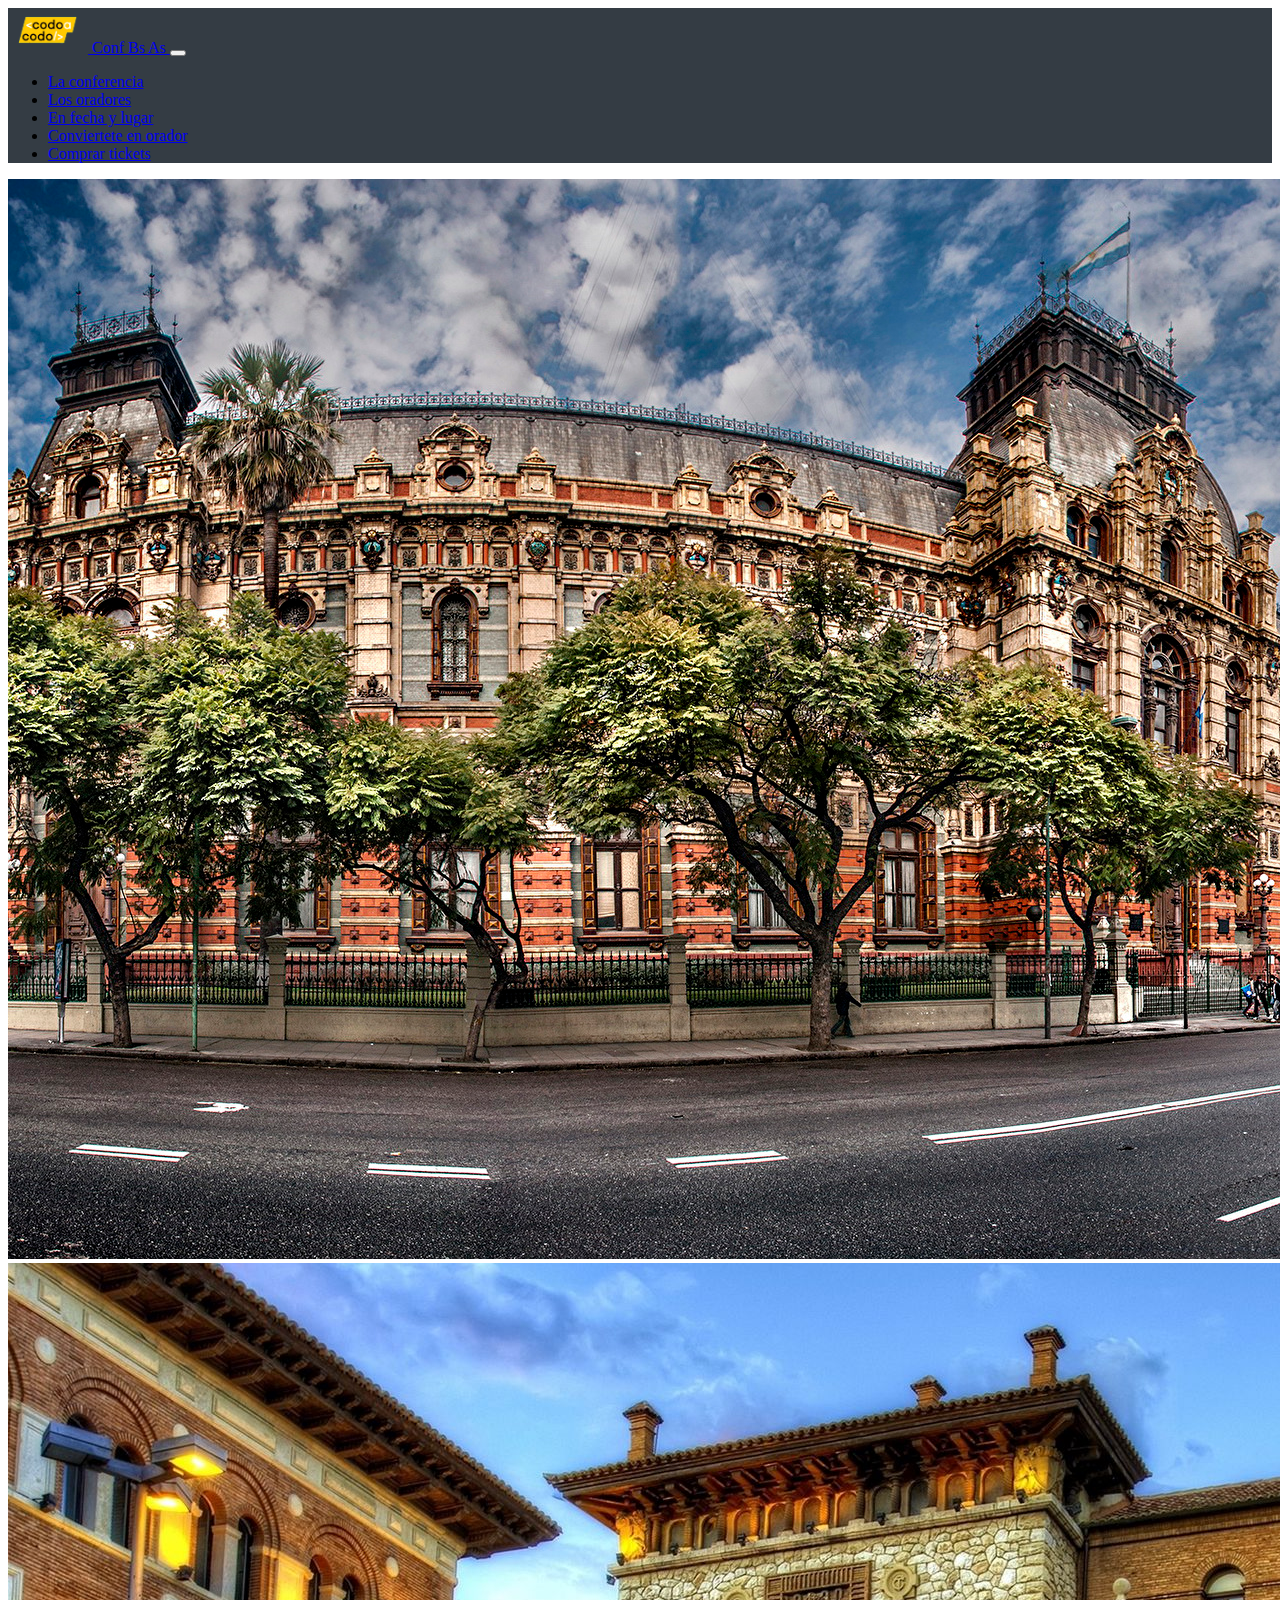
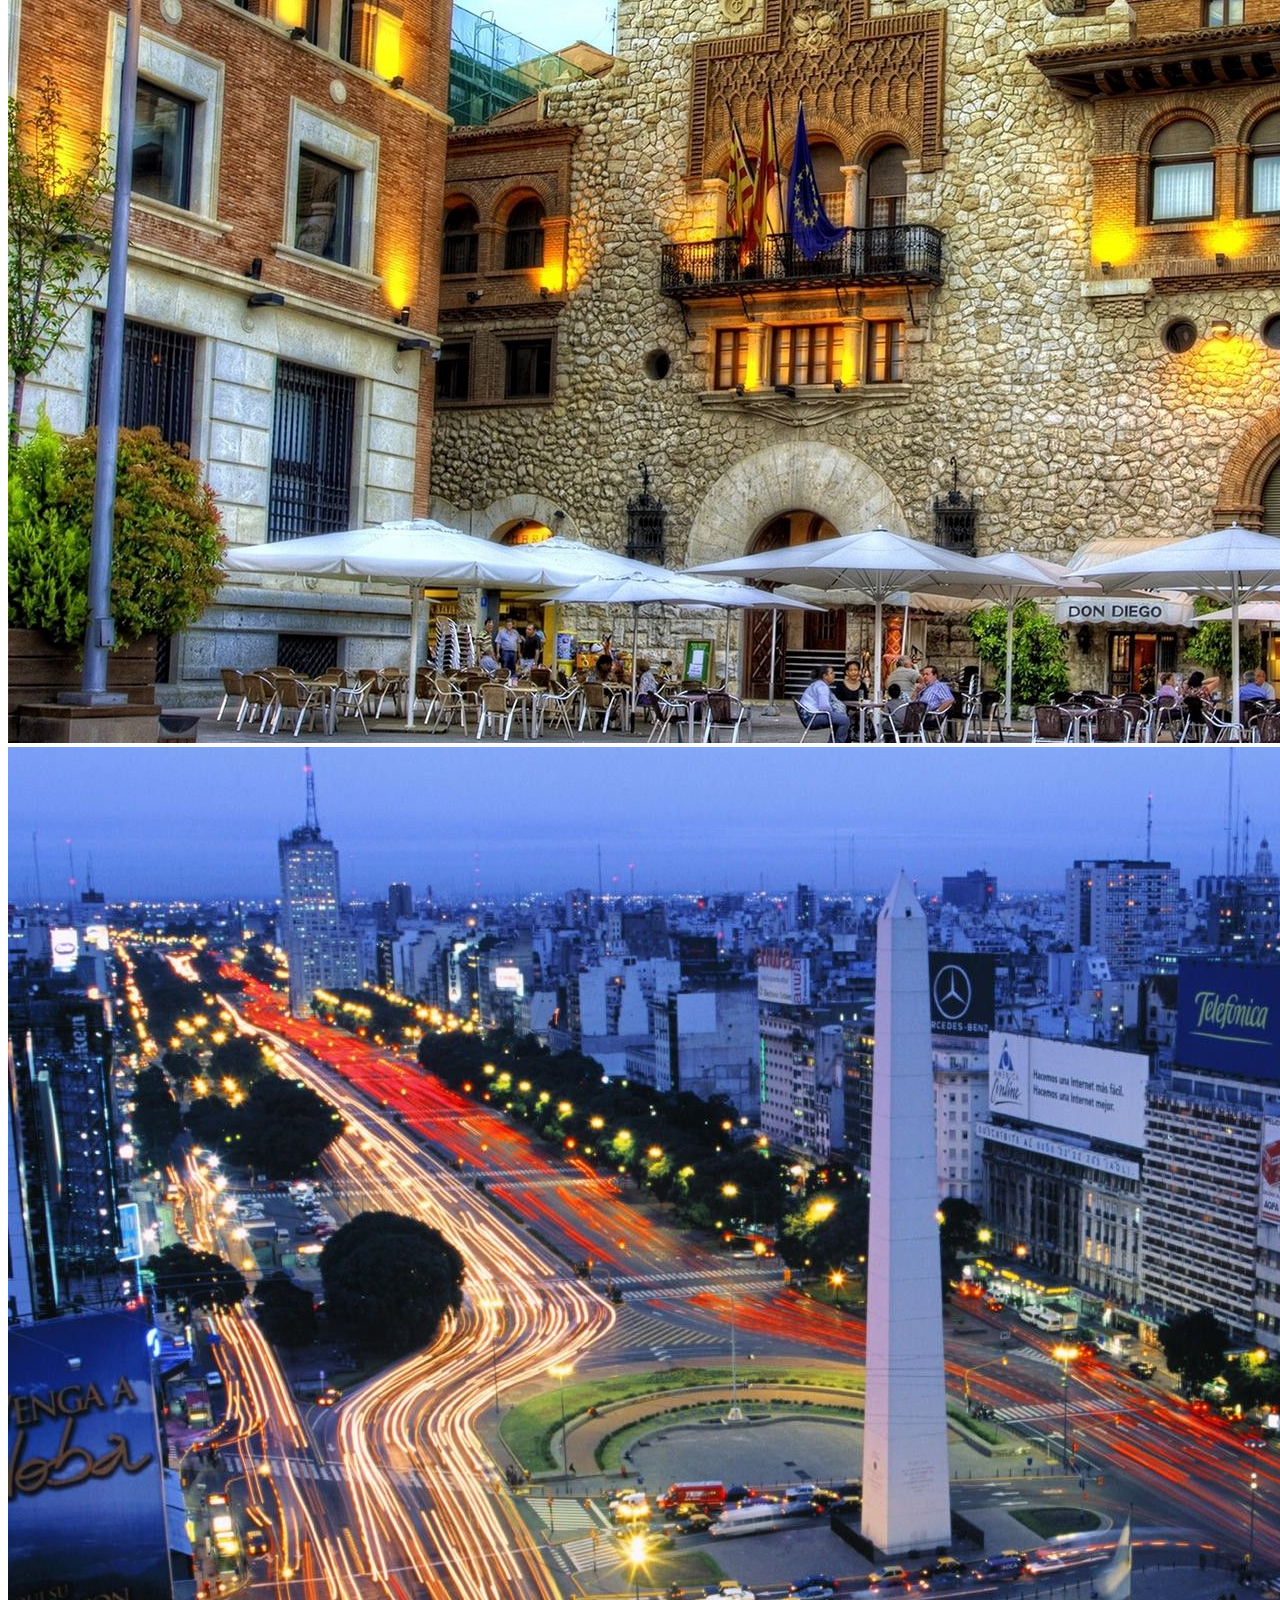
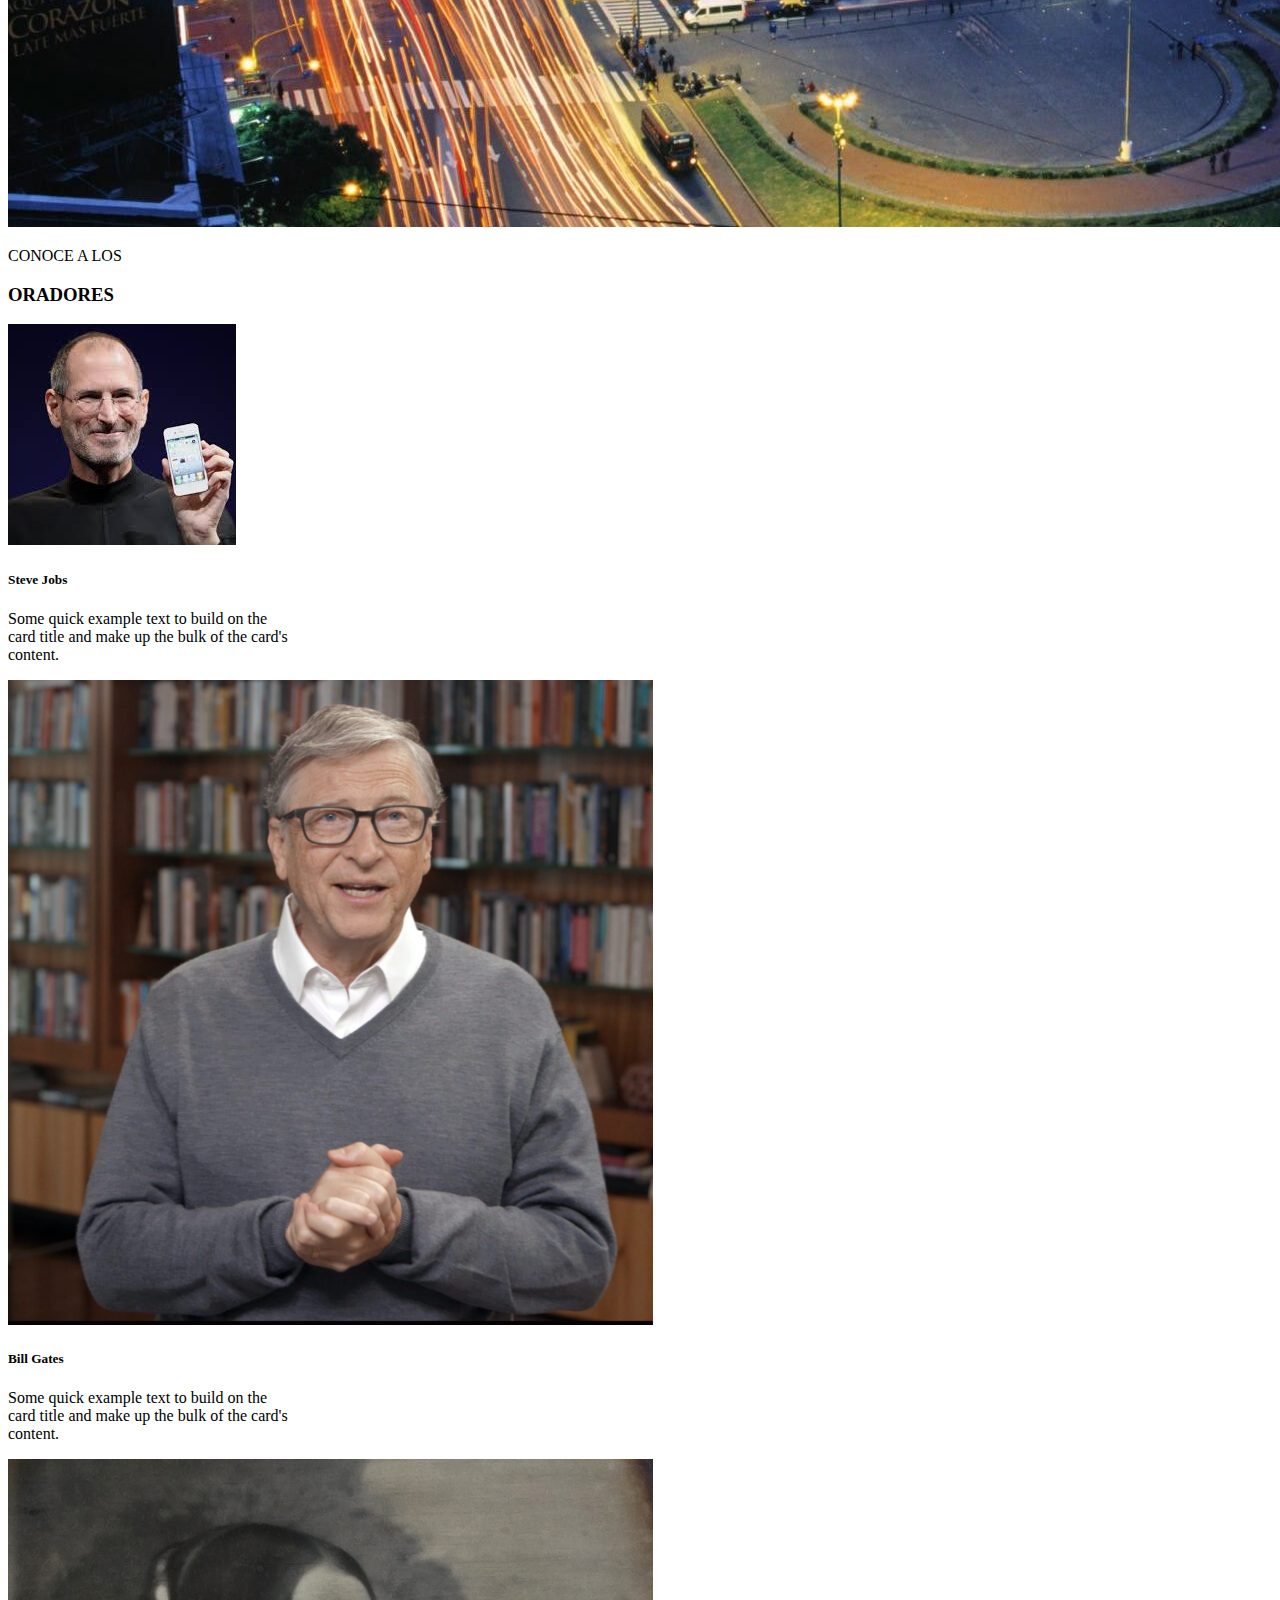
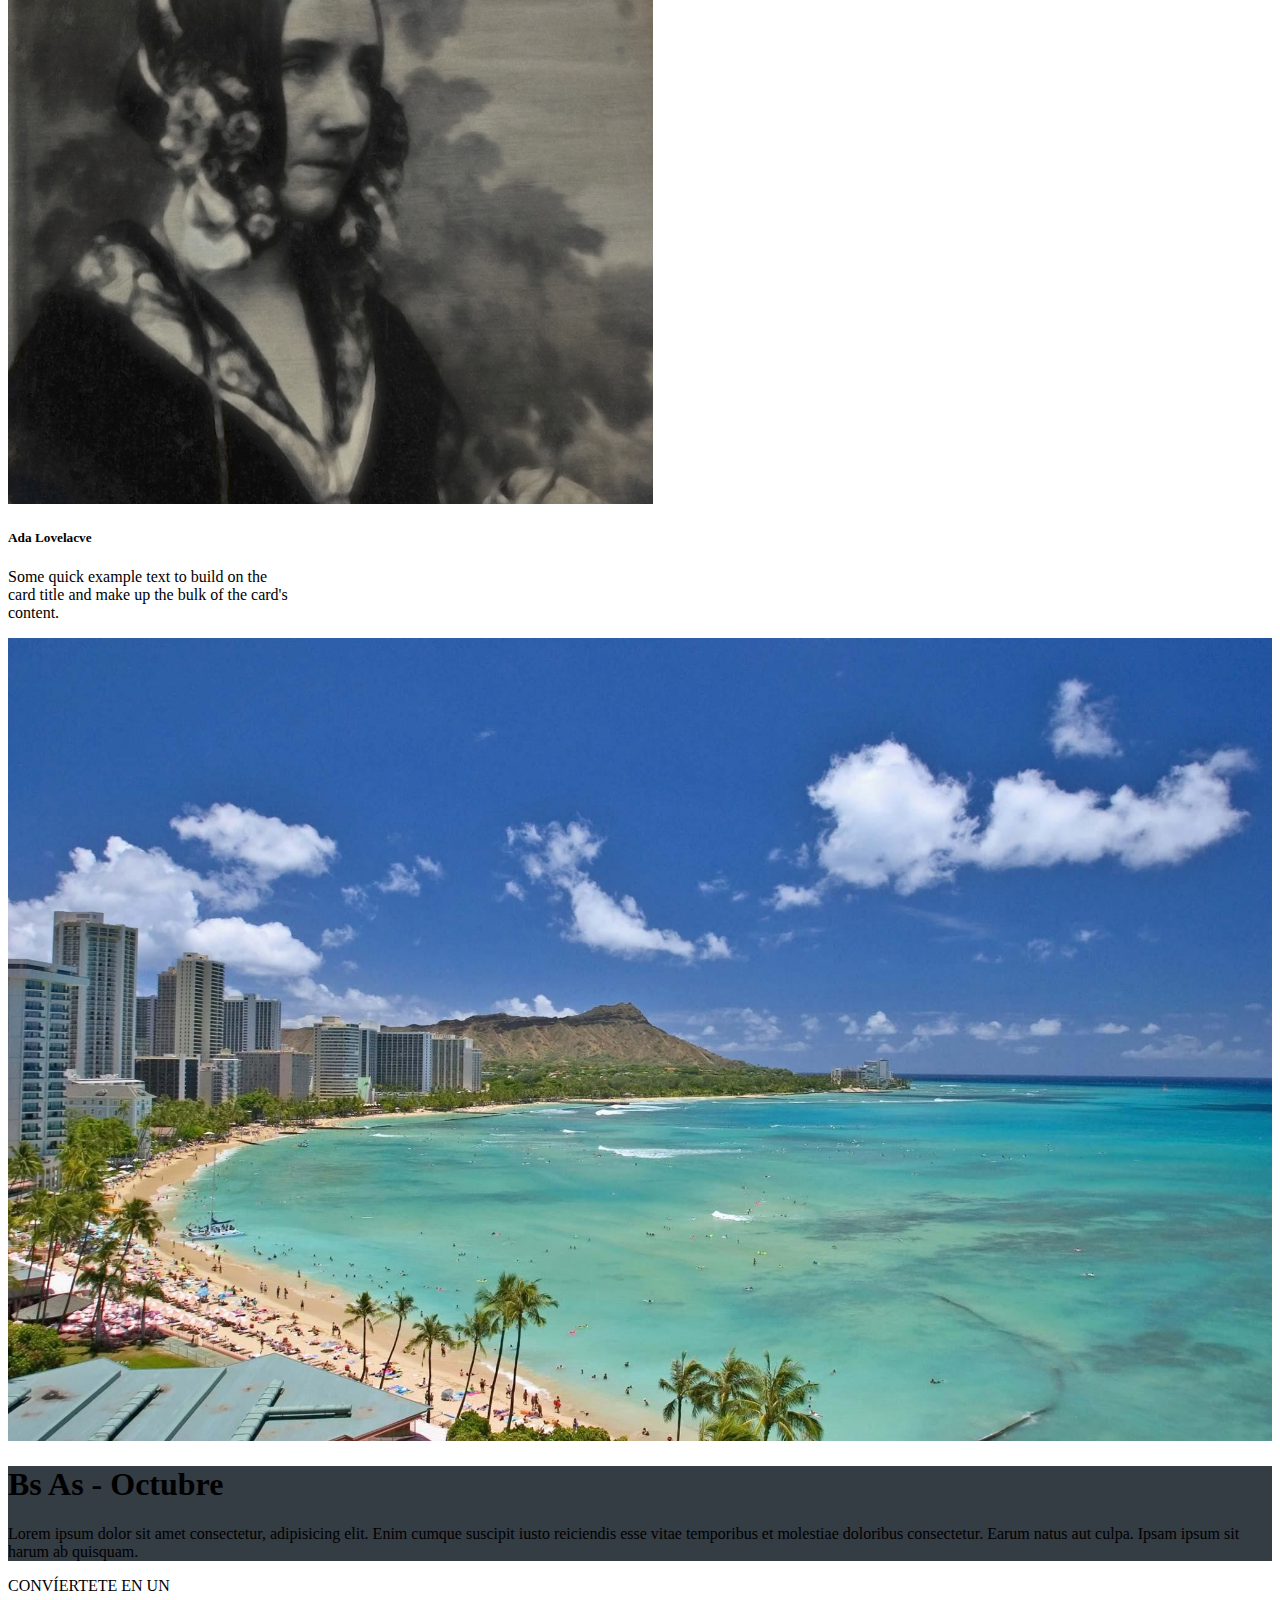
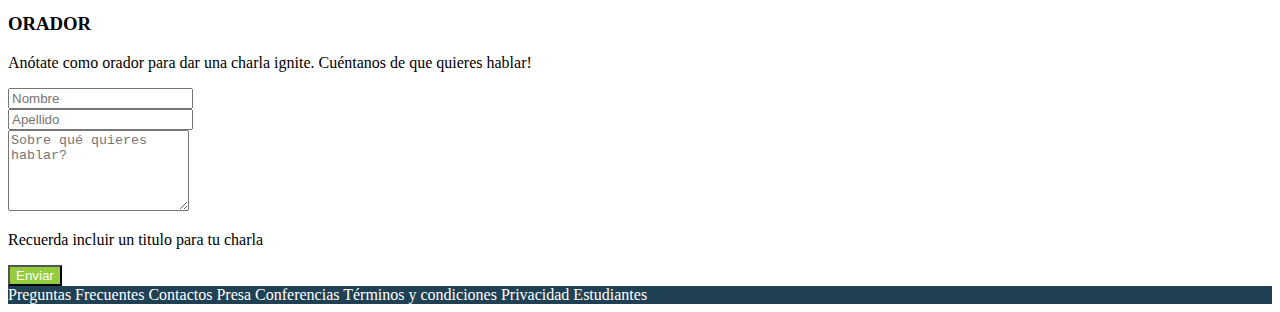
==== index.html @ ca550d50 "Primer commit" ====
<!DOCTYPE html>
<html lang="en">

<head>
    <meta charset="UTF-8">
    <meta http-equiv="X-UA-Compatible" content="IE=edge">
    <meta name="viewport" content="width=device-width, initial-scale=1.0">
    <title>Integrador</title>
    <link href="https://cdn.jsdelivr.net/npm/bootstrap@5.3.0-alpha3/dist/css/bootstrap.min.css" rel="stylesheet"
        integrity="sha384-KK94CHFLLe+nY2dmCWGMq91rCGa5gtU4mk92HdvYe+M/SXH301p5ILy+dN9+nJOZ" crossorigin="anonymous">
    <link rel="stylesheet" href="style.css">
</head>

<body>

    <header>
        <!-- BARRA DE NAVEGACION -->
        <nav class="navbar navbar-expand-lg bg-gris-oscuro bg-gradient text-white fixed-top">
            <div class="container-fluid">
                <a class="navbar-brand d-flex align-items-center mx-5 text-white fw-bold-50" href="#">
                    <img src="./img/codoacodo.png" alt="Logo" width="80" height="45" class="align-text-center">
                    Conf Bs As
                </a>
                <button class="navbar-toggler" type="button" data-bs-toggle="collapse" data-bs-target="#navbarNav"
                    aria-controls="navbarNav" aria-expanded="false" aria-label="Toggle navigation">
                    <span class="navbar-toggler-icon"></span>
                </button>
                <div class="collapse navbar-collapse d-flex justify-content-end mx-5" id="navbarNav">
                    <ul class="navbar-nav">
                        <li class="nav-item">
                            <a class="nav-link active text-white fw-bold-75" aria-current="page" href="#">La
                                conferencia</a>
                        </li>
                        <li class="nav-item">
                            <a href="#" class="nav-link text-white-50 fw-bold-75">Los oradores</a>
                        </li>
                        <li class="nav-item">
                            <a href="#" class="nav-link text-white-50 fw-bold-75">En fecha y lugar</a>
                        </li>
                        <li class="nav-item">
                            <a href="#" class="nav-link text-white-50 fw-bold-75">Conviertete en orador</a>
                        </li>
                        <li class="nav-item">
                            <a href="#" class="nav-link text-success fw-bold">Comprar tickets</a>
                        </li>
                    </ul>
                </div>
            </div>
        </nav>
    </header>

    <main>
        <!-- CARRUSEL -->
        <div id="carouselExampleSlidesOnly" class="carousel slide" data-bs-ride="carousel">
            <div class="carousel-inner">
                <div class="carousel-item active">
                    <img src="./img/ba1.jpg" class="d-block w-100" alt="...">
                </div>
                <div class="carousel-item">
                    <img src="./img/ba2.jpg" class="d-block w-100" alt="...">
                </div>
                <div class="carousel-item">
                    <img src="./img/ba3.jpg" class="d-block w-100" alt="...">
                </div>
            </div>
        </div>

        <div class="text-center mt-3">
            <p>CONOCE A LOS</p>
            <H3>ORADORES</H3>
        </div>

        <!-- CARDS -->
        <div class="d-flex flex-column align-items-center flex-md-row justify-content-md-center mt-3">
            <div class="card m-2" style="width: 18rem;">
                <img src="./img/steve.jpg" class="card-img-top" alt="...">
                <div class="card-body">
                    <h5 class="card-title">Steve Jobs</h5>
                    <p class="card-text">Some quick example text to build on the card title and make up the bulk of the
                        card's content.</p>
                </div>
            </div>
            <div class="card m-2" style="width: 18rem;">
                <img src="./img/bill.jpg" class="card-img-top" alt="...">
                <div class="card-body">
                    <h5 class="card-title">Bill Gates</h5>
                    <p class="card-text">Some quick example text to build on the card title and make up the bulk of the
                        card's content.</p>
                </div>
            </div>
            <div class="card m-2" style="width: 18rem;">
                <img src="./img/ada.jpeg" class="card-img-top" alt="...">
                <div class="card-body">
                    <h5 class="card-title">Ada Lovelacve</h5>
                    <p class="card-text">Some quick example text to build on the card title and make up the bulk of the
                        card's content.</p>
                </div>
            </div>
        </div>
        
        <div class="d-flex flex-column align-items-center col-12 flex-md-row justify-content-md-center mt-5 mb-5">
            <div class="col-12 col-md-6">
                <img src="./img/honolulu.jpg" alt="honolulu" width="100%">
            </div>
    
            <div class="col-12 col-md-6 bg-gris-oscuro bg-gradient text-light p-3">
                <h1>Bs As - Octubre</h1>
                    <p>Lorem ipsum dolor sit amet consectetur, adipisicing elit. Enim cumque suscipit iusto reiciendis esse
                        vitae temporibus et molestiae doloribus consectetur. Earum natus aut culpa. Ipsam ipsum sit harum ab
                        quisquam.</p>
            </div>            
        </div>

        <div>
            <div class="text-center mt-3">
                <p>CONVÍERTETE EN UN</p>
                <H3>ORADOR</H3>
                <p class="mx-3">Anótate como orador para dar una charla ignite. Cuéntanos de que quieres hablar!</p>
            </div>

            <!-- FORMULARIO -->
            <div class="d-flex flex-column align-items-center col-12">
                <div class="d-flex col-8 justify-content-between">
                    <div class="mb-3 col-5">
                        <input type="text" class="form-control" id="exampleFormControlInput1" placeholder="Nombre">
                    </div>
                    <div class="mb-3 col-5">
                        <input type="text" class="form-control" id="exampleFormControlInput2" placeholder="Apellido">
                    </div>
                </div>
                <div class="mb-3 col-8">
                    <textarea class="form-control" id="exampleFormControlTextarea1" rows="5"
                        placeholder="Sobre qué quieres hablar?"></textarea>
                </div>
                <div class="fs-6 col-8">
                    <p>Recuerda incluir un titulo para tu charla</p>
                </div>
                <button type="button" class=" btn btn-verde mb-3 col-5 fw-low fs-4">Enviar</button>
            </div>
        </div>
    </main>

    <footer class="bg-azul-oscuro col-md-12 d-flex justify-content-center mt-5">
        <div class="d-flex flex-column col-md-8 text-center fw-medium fs-5 flex-md-row align-items-md-center p-3">
            <a class="text-a mb-3 mx-3" href="#">Preguntas Frecuentes</a>
            <a class="text-a mb-3 mx-3" href="#">Contactos</a>
            <a class="text-a mb-3 mx-3" href="#">Presa</a>
            <a class="text-a mb-3 mx-3" href="#">Conferencias</a>
            <a class="text-a mb-3 mx-3" href="#">Términos y condiciones</a>
            <a class="text-a mb-3 mx-3" href="#">Privacidad</a>
            <a class="text-a mb-3 mx-3" href="#">Estudiantes</a>
        </div>
    </footer>

    <script src="https://cdn.jsdelivr.net/npm/bootstrap@5.3.0-alpha3/dist/js/bootstrap.bundle.min.js"
        integrity="sha384-ENjdO4Dr2bkBIFxQpeoTz1HIcje39Wm4jDKdf19U8gI4ddQ3GYNS7NTKfAdVQSZe"
        crossorigin="anonymous"></script>
</body>

</html>
---- style.css ----
.bg-gris-oscuro {
    background-color: #343c44;
}

.bg-azul-oscuro {
    background-color: #204054;
    color: white;
}

.text-a {
    text-decoration: none;
    color: white;
}

.btn-verde {
    background-color: #94cc3c;
    color: white;
}

.btn-verde:hover {
    opacity: 95%;
    color: gray;
    background-color: #94cc3c;
}

.btn-verde:active {
    opacity: 95%;
    color: gray;
    background-color: #94cc3c;
}
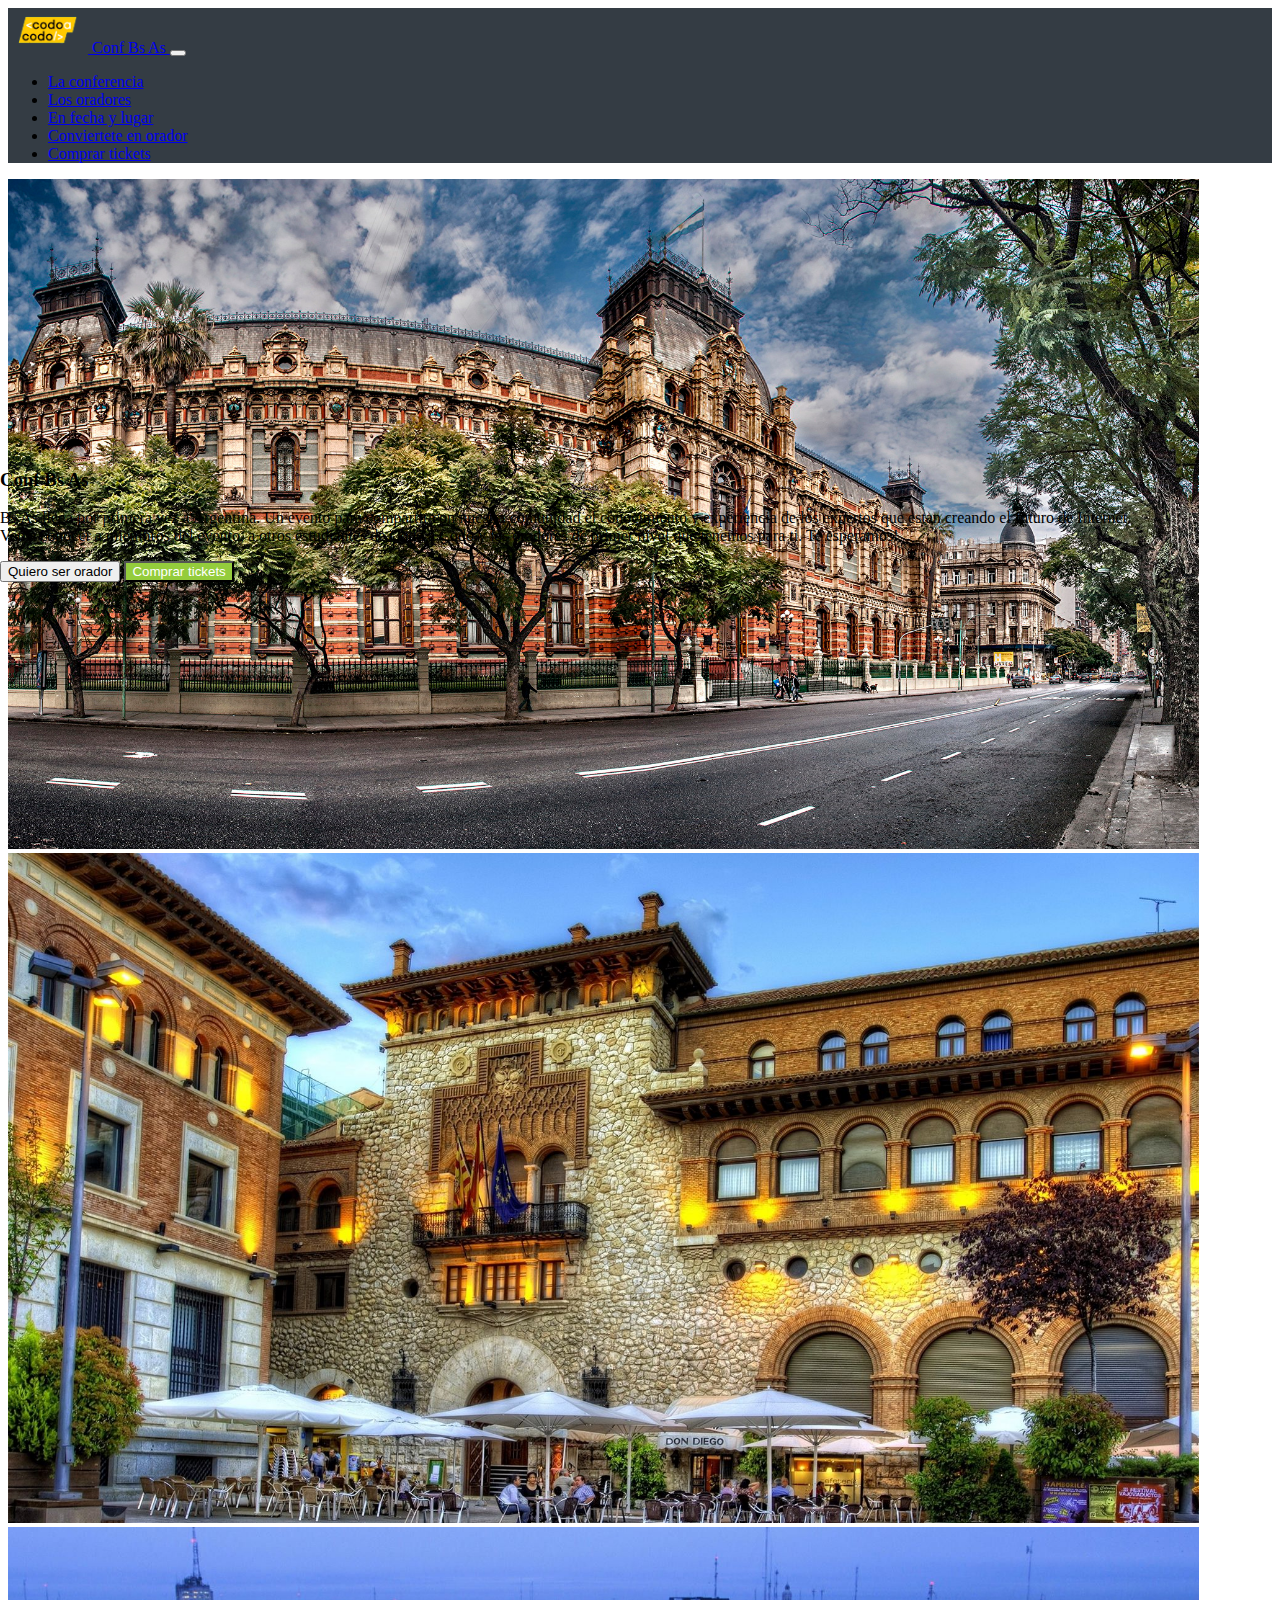
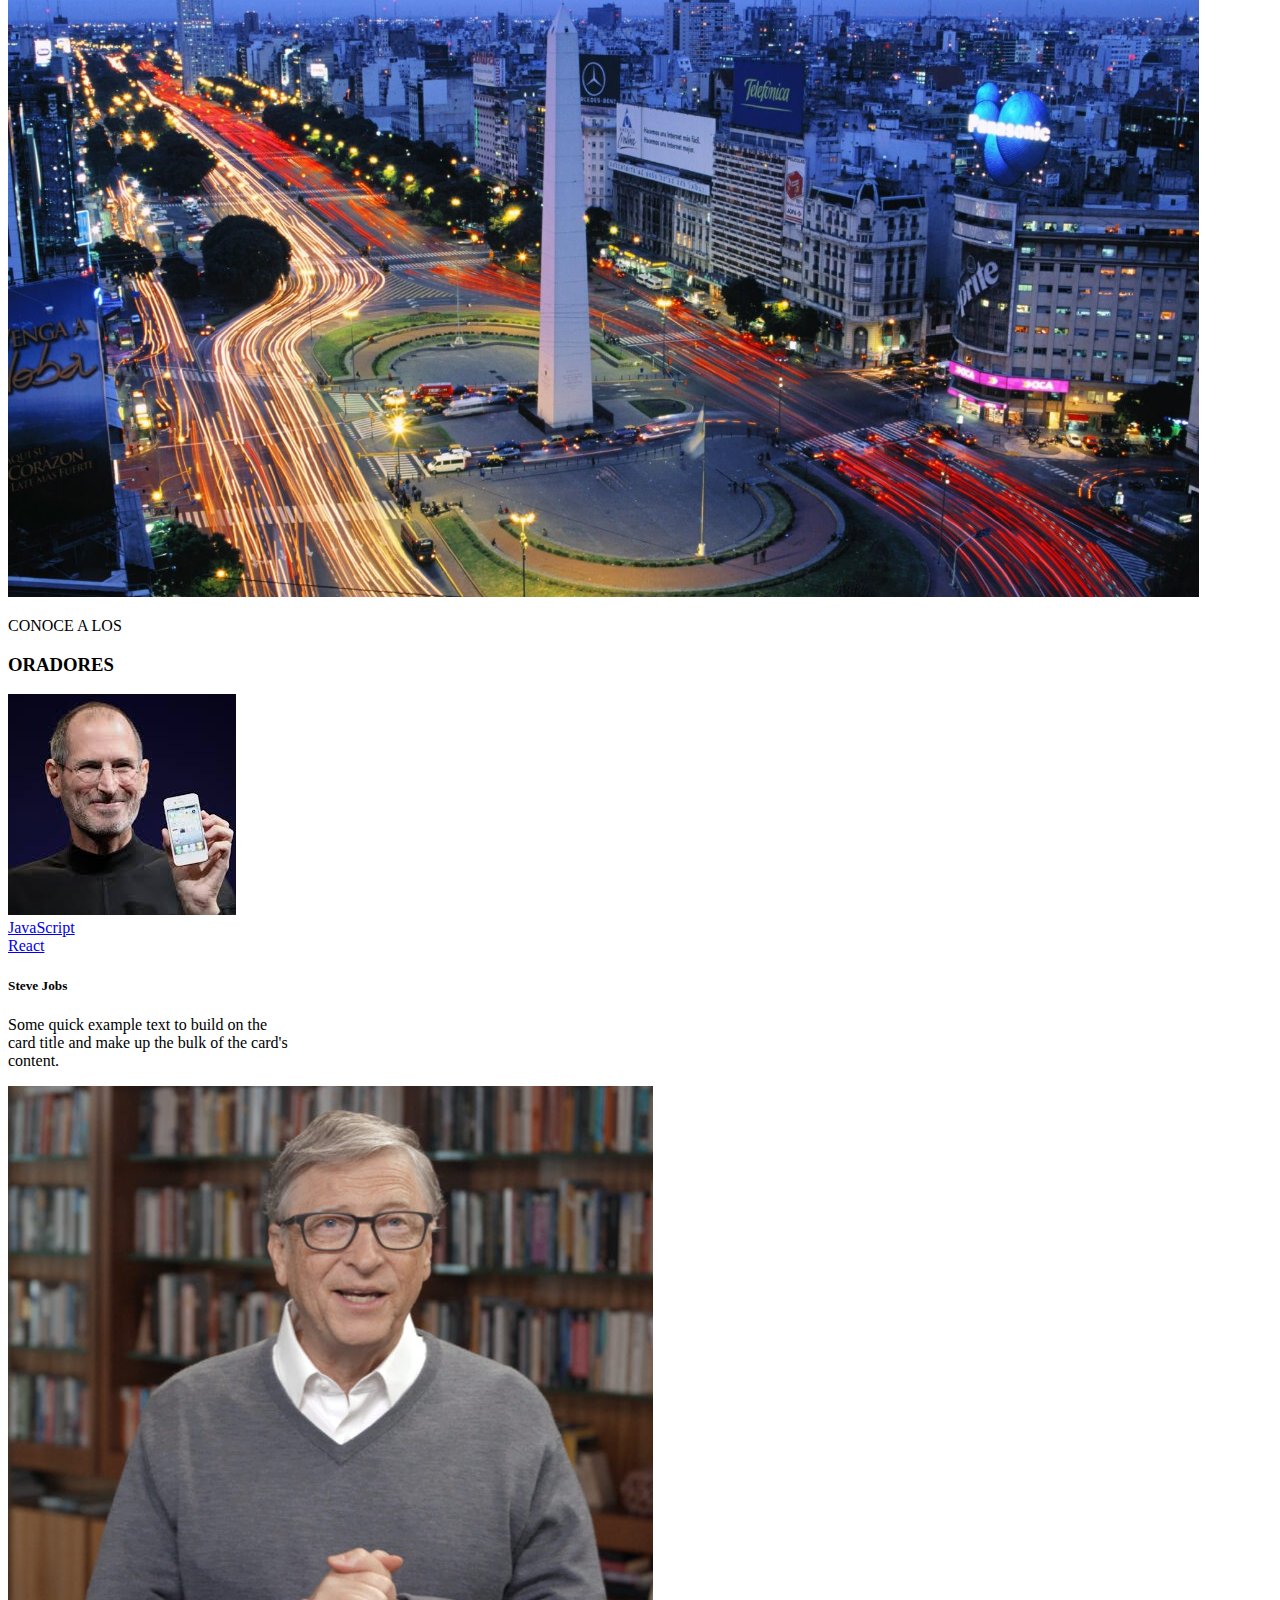
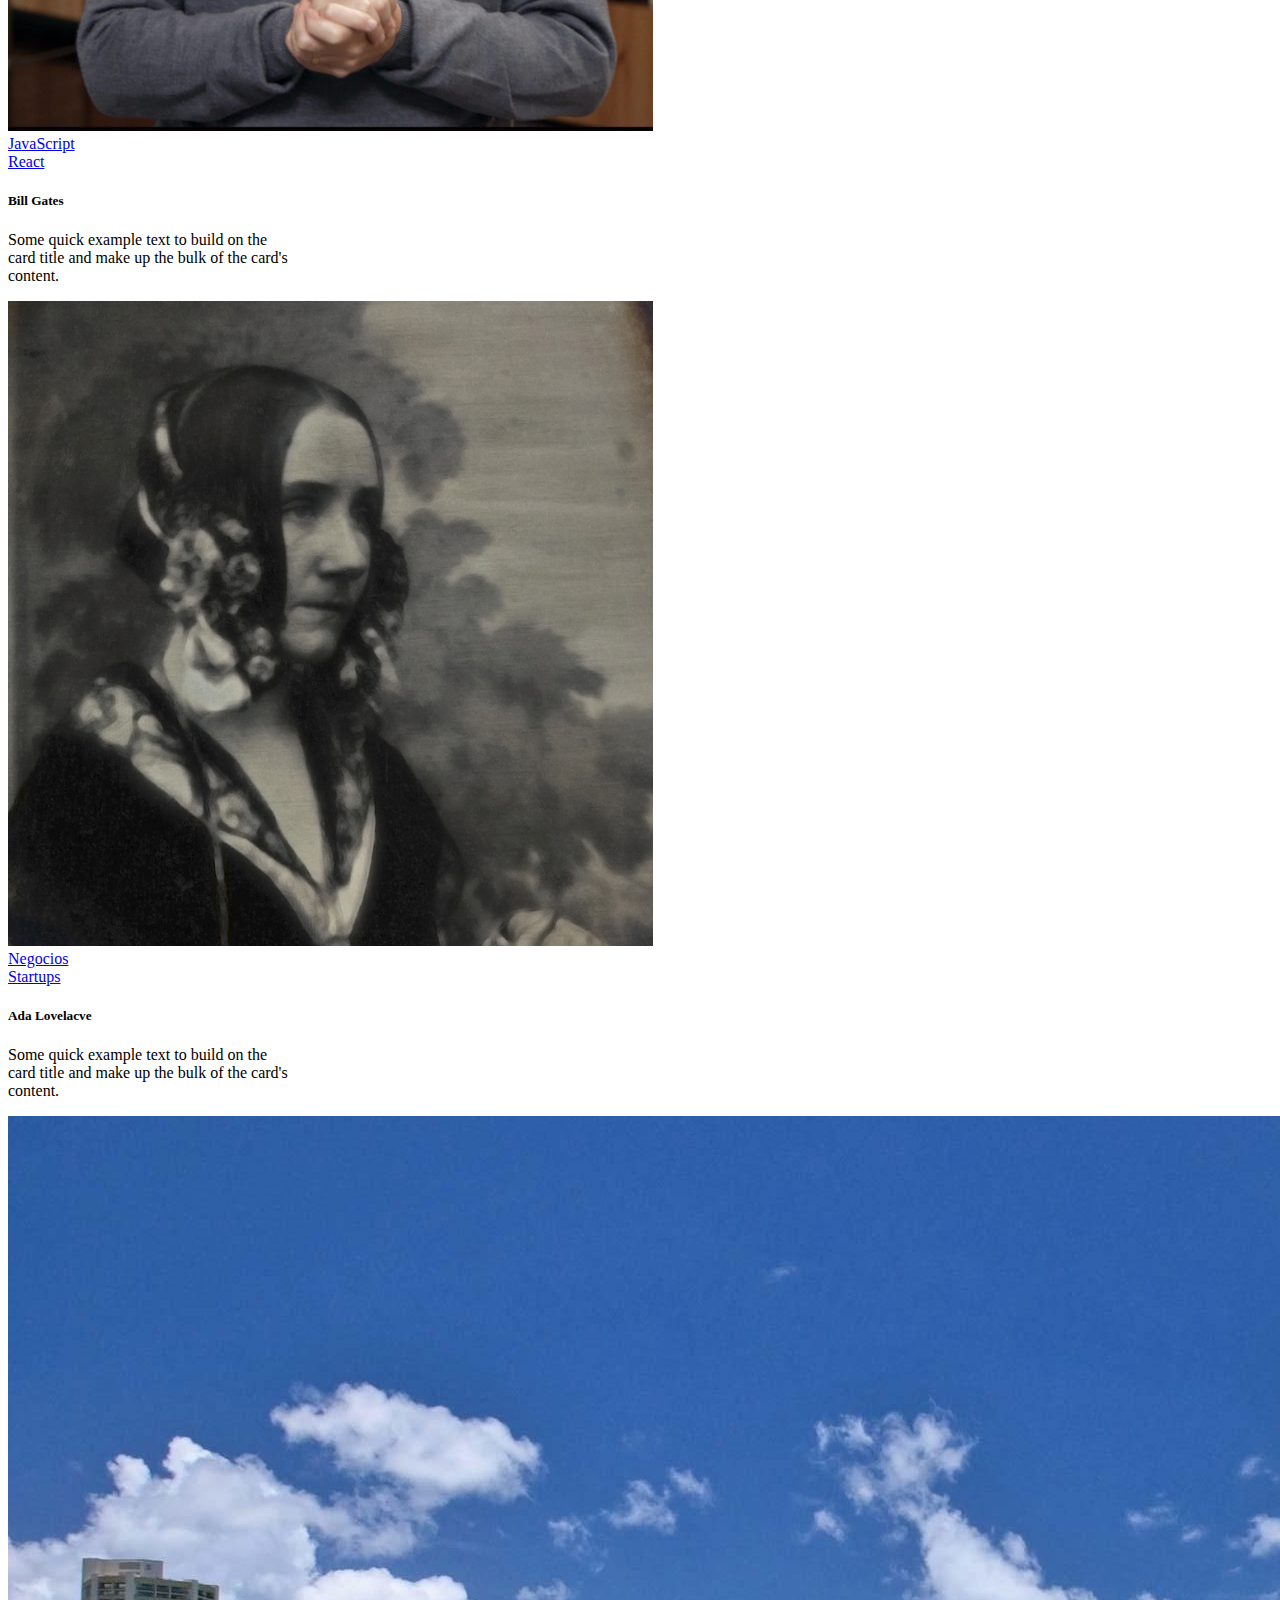
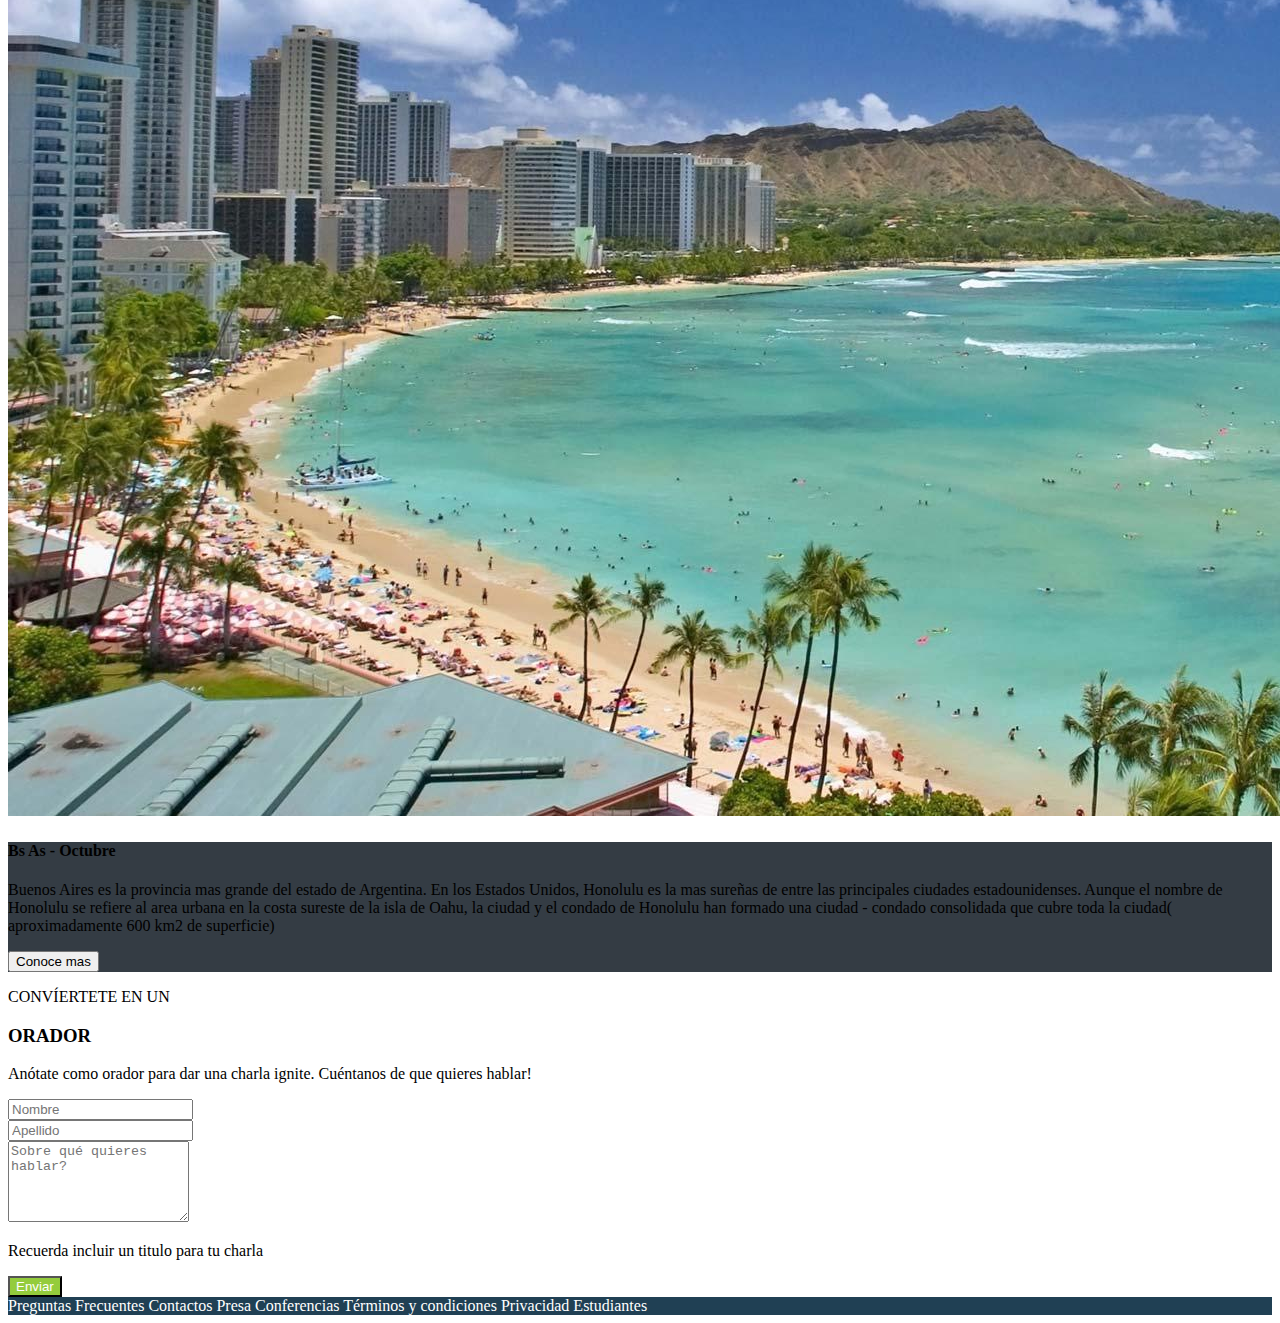
==== commit f93d5086: "Trabajo terminado" ====
--- a/index.html
+++ b/index.html
@@ -6,6 +6,7 @@
     <meta http-equiv="X-UA-Compatible" content="IE=edge">
     <meta name="viewport" content="width=device-width, initial-scale=1.0">
     <title>Integrador</title>
+    <link rel="shortcut icon" href="./img/codoacodo.png" type="image/x-icon">
     <link href="https://cdn.jsdelivr.net/npm/bootstrap@5.3.0-alpha3/dist/css/bootstrap.min.css" rel="stylesheet"
         integrity="sha384-KK94CHFLLe+nY2dmCWGMq91rCGa5gtU4mk92HdvYe+M/SXH301p5ILy+dN9+nJOZ" crossorigin="anonymous">
     <link rel="stylesheet" href="style.css">
@@ -15,8 +16,9 @@
 
     <header>
         <!-- BARRA DE NAVEGACION -->
+        
         <nav class="navbar navbar-expand-lg bg-gris-oscuro bg-gradient text-white fixed-top">
-            <div class="container-fluid">
+            <div class="container-fluid d-flex justify-content-between">
                 <a class="navbar-brand d-flex align-items-center mx-5 text-white fw-bold-50" href="#">
                     <img src="./img/codoacodo.png" alt="Logo" width="80" height="45" class="align-text-center">
                     Conf Bs As
@@ -25,23 +27,23 @@
                     aria-controls="navbarNav" aria-expanded="false" aria-label="Toggle navigation">
                     <span class="navbar-toggler-icon"></span>
                 </button>
-                <div class="collapse navbar-collapse d-flex justify-content-end mx-5" id="navbarNav">
+                <div class="collapse navbar-collapse justify-content-end text-center mx-5" id="navbarNav">
                     <ul class="navbar-nav">
                         <li class="nav-item">
-                            <a class="nav-link active text-white fw-bold-75" aria-current="page" href="#">La
+                            <a class="nav-link active text-white fw-bold-75 btn-a" aria-current="page" href="#">La
                                 conferencia</a>
                         </li>
                         <li class="nav-item">
-                            <a href="#" class="nav-link text-white-50 fw-bold-75">Los oradores</a>
+                            <a href="#" class="nav-link text-white-50 fw-bold-75 btn-a">Los oradores</a>
                         </li>
                         <li class="nav-item">
-                            <a href="#" class="nav-link text-white-50 fw-bold-75">En fecha y lugar</a>
+                            <a href="#" class="nav-link text-white-50 fw-bold-75 btn-a">En fecha y lugar</a>
                         </li>
                         <li class="nav-item">
-                            <a href="#" class="nav-link text-white-50 fw-bold-75">Conviertete en orador</a>
+                            <a href="#" class="nav-link text-white-50 fw-bold-75 btn-a">Conviertete en orador</a>
                         </li>
                         <li class="nav-item">
-                            <a href="#" class="nav-link text-success fw-bold">Comprar tickets</a>
+                            <a href="#" class="nav-link text-success fw-bold btn-a">Comprar tickets</a>
                         </li>
                     </ul>
                 </div>
@@ -50,19 +52,35 @@
     </header>
 
     <main>
+
         <!-- CARRUSEL -->
-        <div id="carouselExampleSlidesOnly" class="carousel slide" data-bs-ride="carousel">
+        <div id="carouselExampleSlidesOnly" class="carousel slide bg-black" data-bs-ride="carousel">
             <div class="carousel-inner">
                 <div class="carousel-item active">
-                    <img src="./img/ba1.jpg" class="d-block w-100" alt="...">
+                    <img src="./img/ba1.jpg" class="d-block w-100 opacity-50" alt="Foto de buenos aires">
                 </div>
                 <div class="carousel-item">
-                    <img src="./img/ba2.jpg" class="d-block w-100" alt="...">
+                    <img src="./img/ba2.jpg" class="d-block w-100 opacity-50" alt="Otra foto de buenos aires">
                 </div>
                 <div class="carousel-item">
-                    <img src="./img/ba3.jpg" class="d-block w-100" alt="...">
+                    <img src="./img/ba3.jpg" class="d-block w-100 opacity-50" alt="Tercera foto de buenos aires">
                 </div>
             </div>
+
+            <div class=" col 8 col-sm-9 col-md-8 col-lg-6 px-20 txt-carrusel text-white text-end ">
+                <h3>Conf Bs As</h3>
+                <p class="fs-6"> Bs As llega por primera vez a Argentina. Un evento para compartir con nuestra comunidad el
+                  conocimiento y experiencia de los expertos que estan creando el futuro de Internet. Ven a conocer a
+                  miembros del evento, a otros estudiantes de Codo a Codo y los oradores de primer nivel que tenemos para
+                  ti. Te esperamos!</p>
+                <div class=" container justify-content-end">
+                  <div class="d-flex justify-content-end">
+                    <button type="button" class="btn btn-outline-light mx-3">Quiero ser orador</button>
+                    <button type="button" class="btn btn-success btn-verde">Comprar tickets</button>
+                  </div>
+                </div>
+              </div>
+            
         </div>
 
         <div class="text-center mt-3">
@@ -70,46 +88,69 @@
             <H3>ORADORES</H3>
         </div>
 
-        <!-- CARDS -->
-        <div class="d-flex flex-column align-items-center flex-md-row justify-content-md-center mt-3">
-            <div class="card m-2" style="width: 18rem;">
-                <img src="./img/steve.jpg" class="card-img-top" alt="...">
+        <!-- CARDS ORADORES-->        
+
+        <div class="d-flex flex-column align-items-center flex-md-row justify-content-md-center mt-3" style="width: 100;">
+            <div class="card m-2 h-100" style="width: 18rem;">
+                <img src="./img/steve.jpg" class="card-img-top" alt="Foto de Steve Jobs">
                 <div class="card-body">
+                    <div>
+                        <a href="#" ><div class="badge bg-warning text-black">JavaScript</div></a>
+                        <a href="#"><div class="badge bg-info">React</div></a>
+                    </div>
                     <h5 class="card-title">Steve Jobs</h5>
                     <p class="card-text">Some quick example text to build on the card title and make up the bulk of the
                         card's content.</p>
                 </div>
             </div>
-            <div class="card m-2" style="width: 18rem;">
-                <img src="./img/bill.jpg" class="card-img-top" alt="...">
+            <div class="card m-2 h-100" style="width: 18rem;">
+                <img src="./img/bill.jpg" class="card-img-top" alt="Foto de Bill Gates">
                 <div class="card-body">
+                    <div>
+                        <a href="#" ><div class="badge bg-warning text-black">JavaScript</div></a>
+                        <a href="#"><div class="badge bg-info">React</div></a>
+                    </div>
                     <h5 class="card-title">Bill Gates</h5>
                     <p class="card-text">Some quick example text to build on the card title and make up the bulk of the
                         card's content.</p>
                 </div>
             </div>
-            <div class="card m-2" style="width: 18rem;">
-                <img src="./img/ada.jpeg" class="card-img-top" alt="...">
+            <div class="card m-2 h-100" style="width: 18rem;">
+                <img src="./img/ada.jpeg" class="card-img-top" alt="Foto de Ada Lovelacve">
                 <div class="card-body">
+                    <div>
+                        <a href="#" ><div class="badge bg-secondary text-white">Negocios</div></a>
+                        <a href="#"><div class="badge bg-danger">Startups</div></a>
+                    </div>
                     <h5 class="card-title">Ada Lovelacve</h5>
                     <p class="card-text">Some quick example text to build on the card title and make up the bulk of the
                         card's content.</p>
                 </div>
             </div>
         </div>
-        
-        <div class="d-flex flex-column align-items-center col-12 flex-md-row justify-content-md-center mt-5 mb-5">
-            <div class="col-12 col-md-6">
-                <img src="./img/honolulu.jpg" alt="honolulu" width="100%">
+
+
+        <!-- INFORMACION -->
+
+        <div class="card mb-3 my-4" style="max-width: 100;">
+            <div class="row g-0">
+                <div class="col-md-6 border">
+                    <img src="./img/honolulu.jpg" class="card-img-top h-100 object-cover rounded-0" alt="honolulu">
+                </div>
+                <div class="col-md-6 bg-gris-oscuro border">
+                    <div class="card-body p-4 text-white">
+                        <h4 class="card-title">Bs As - Octubre</h4>
+                        <p class="card-text">Buenos Aires es la provincia mas grande del estado de Argentina. En los
+                            Estados Unidos, Honolulu es la mas sureñas de entre las principales ciudades
+                            estadounidenses. Aunque el nombre de Honolulu se refiere al area urbana en la costa sureste
+                            de la isla de Oahu, la ciudad y el condado de Honolulu han formado una ciudad - condado
+                            consolidada que cubre toda la ciudad( aproximadamente 600 km2 de superficie) </p>
+                        <button type="button" class="btn btn-outline-light">Conoce mas</button>
+                    </div>
+                </div>
             </div>
-    
-            <div class="col-12 col-md-6 bg-gris-oscuro bg-gradient text-light p-3">
-                <h1>Bs As - Octubre</h1>
-                    <p>Lorem ipsum dolor sit amet consectetur, adipisicing elit. Enim cumque suscipit iusto reiciendis esse
-                        vitae temporibus et molestiae doloribus consectetur. Earum natus aut culpa. Ipsam ipsum sit harum ab
-                        quisquam.</p>
-            </div>            
         </div>
+
 
         <div>
             <div class="text-center mt-3">
@@ -140,21 +181,19 @@
         </div>
     </main>
 
-    <footer class="bg-azul-oscuro col-md-12 d-flex justify-content-center mt-5">
+    <footer class="bg-azul-oscuro bg-gradient bg-opacity-75 col-md-12 d-flex justify-content-center mt-5">
         <div class="d-flex flex-column col-md-8 text-center fw-medium fs-5 flex-md-row align-items-md-center p-3">
-            <a class="text-a mb-3 mx-3" href="#">Preguntas Frecuentes</a>
-            <a class="text-a mb-3 mx-3" href="#">Contactos</a>
-            <a class="text-a mb-3 mx-3" href="#">Presa</a>
-            <a class="text-a mb-3 mx-3" href="#">Conferencias</a>
-            <a class="text-a mb-3 mx-3" href="#">Términos y condiciones</a>
-            <a class="text-a mb-3 mx-3" href="#">Privacidad</a>
-            <a class="text-a mb-3 mx-3" href="#">Estudiantes</a>
+            <a class="text-a mb-3 mx-3 btn-a" href="#">Preguntas Frecuentes</a>
+            <a class="text-a mb-3 mx-3 btn-a" href="#">Contactos</a>
+            <a class="text-a mb-3 mx-3 btn-a" href="#">Presa</a>
+            <a class="text-a mb-3 mx-3 btn-a" href="#">Conferencias</a>
+            <a class="text-a mb-3 mx-3 btn-a" href="#">Términos y condiciones</a>
+            <a class="text-a mb-3 mx-3 btn-a" href="#">Privacidad</a>
+            <a class="text-a mb-3 mx-3 btn-a" href="#">Estudiantes</a>
         </div>
     </footer>
 
-    <script src="https://cdn.jsdelivr.net/npm/bootstrap@5.3.0-alpha3/dist/js/bootstrap.bundle.min.js"
-        integrity="sha384-ENjdO4Dr2bkBIFxQpeoTz1HIcje39Wm4jDKdf19U8gI4ddQ3GYNS7NTKfAdVQSZe"
-        crossorigin="anonymous"></script>
+    <script src="https://cdn.jsdelivr.net/npm/bootstrap@5.3.0-alpha3/dist/js/bootstrap.bundle.min.js" integrity="sha384-ENjdO4Dr2bkBIFxQpeoTz1HIcje39Wm4jDKdf19U8gI4ddQ3GYNS7NTKfAdVQSZe" crossorigin="anonymous"></script>
 </body>
 
 </html>--- a/style.css
+++ b/style.css
@@ -19,12 +19,31 @@
 
 .btn-verde:hover {
     opacity: 95%;
-    color: gray;
+    color: white;
     background-color: #94cc3c;
 }
 
 .btn-verde:active {
     opacity: 95%;
-    color: gray;
+    color: white;
     background-color: #94cc3c;
 }
+
+/* CARRUSEL */
+
+.carousel img{
+    height: 670px;  
+    object-fit: cover;
+ }
+
+.txt-carrusel{
+    position:absolute;
+    right: 10%;
+    top:50%;
+    text-shadow: #353a40;
+} 
+
+.btn-a:hover{
+    opacity: 75%;
+}
+
